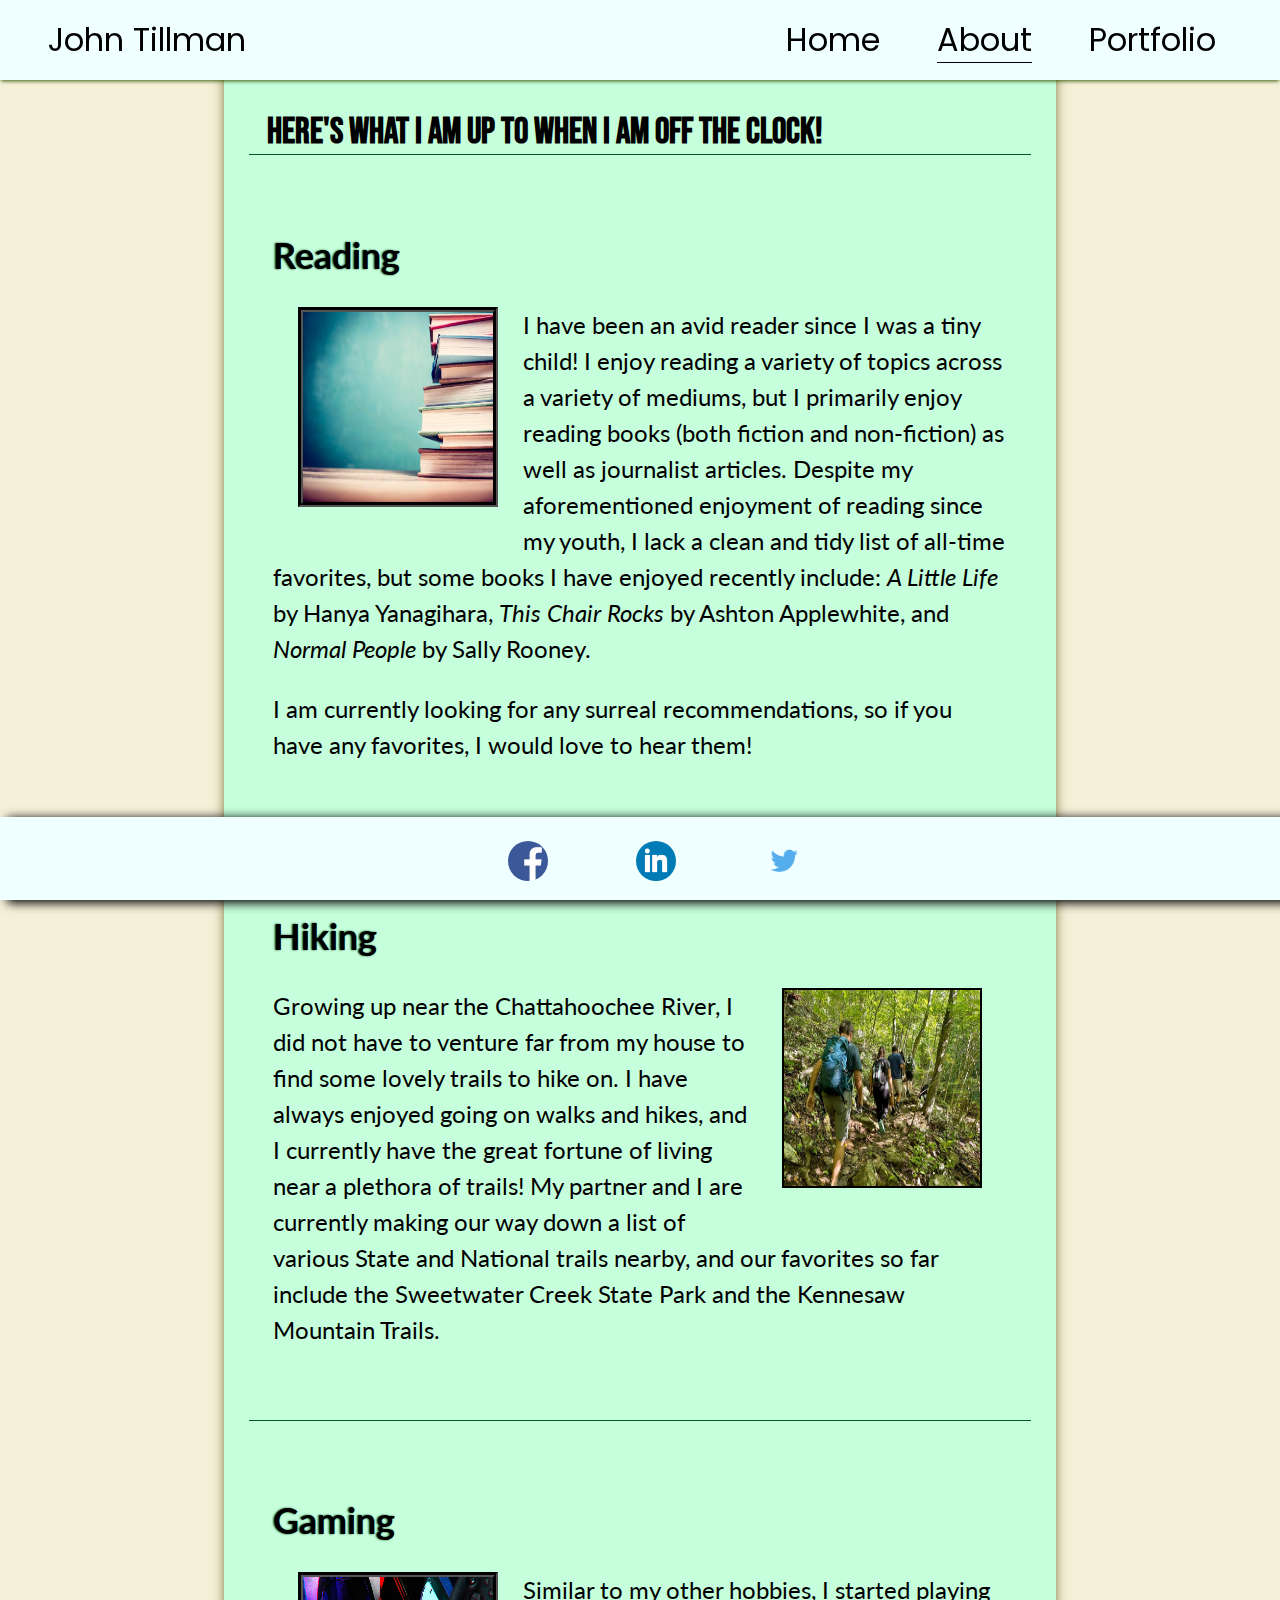
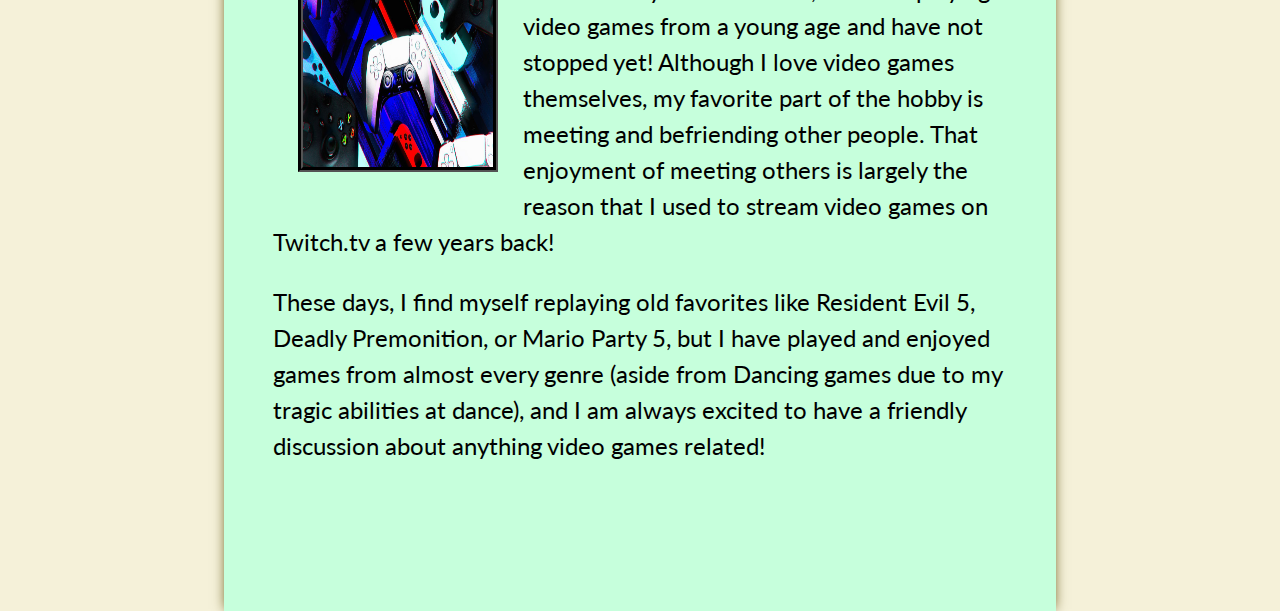
==== about.html @ 9432bab2 "initial commit" ====
<!DOCTYPE html>
<html lang="en">
<head>
    <meta charset="UTF-8">
    <meta http-equiv="X-UA-Compatible" content="IE=edge">
    <meta name="viewport" content="width=device-width, initial-scale=1.0">
    <title>About Page</title>
    <link rel="stylesheet" href="site.css" type="text/css">
    <link rel="stylesheet" href="about.css" type="text/css">
    <link href="https://fonts.googleapis.com/css2?family=Bebas+Neue&family=Lato:wght@400;700&family=Playfair+Display:wght@500&family=Poppins&display=swap" rel="stylesheet">

</head>

<body>
        <header>
            <nav>
                 <div class="name">John Tillman</div>
          
                 <ul class="header-ul">
                  <li><a href="./index.html">Home</a></li>
                  <li><a class="current" href="./about.html">About</a></li>
                  <li><a href="./portfolio.html">Portfolio</a></li>
                 </ul>   
            </nav>
        </header>
<main>
    <h1>Here's what I am up to when I am off the clock!</h1>

<section class="reading-section">
    <h2>Reading</h2>
    <img src="./images/books4real.jpg" alt="picture of books" class="books"/> <!--I'll replace these pictures with legitimate pictures ASAP -->
    <p>
        I have been an avid reader since I was a tiny child! I enjoy reading a variety of topics 
        across a variety of mediums, but I primarily enjoy reading books (both fiction and non-fiction) 
        as well as journalist articles. Despite my aforementioned enjoyment of reading since my youth, 
         I lack a clean and tidy list of all-time favorites, but some books I have enjoyed recently include:
         <cite>A Little Life</cite> by Hanya Yanagihara,
         <cite>This Chair Rocks</cite> by Ashton Applewhite, and
         <cite>Normal People</cite>  by Sally Rooney. 
         </p>
         <p class="cleared-left">
         I am currently looking for any surreal recommendations, so if you have any favorites, I would love to hear them!  
    </p>
</section>



<section class="hiking-section">
    <h2>Hiking</h2>
    <img src="./images/hiking.jpg" alt="picture of hikers" class="hiking"/>
    <p>Growing up near the Chattahoochee River, I did not have to venture far from 
        my house to find some lovely trails to hike on. I have always enjoyed going on walks and hikes, 
        and I currently have the great fortune of living near a plethora of trails! My partner and I 
        are currently making our way down a list of various State and National trails nearby, and our 
        favorites so far include the Sweetwater Creek State Park and the Kennesaw Mountain Trails.
    </p>
</section>


<section class="gaming-section">
<h2>Gaming</h2>
<img src="./images/gaming.jpg" alt="picture of video game controllers" class="gaming"/>
    <p>
        Similar to my other hobbies, I started playing video games from a young age and have not stopped yet! 
        Although I love video games themselves, my favorite part of the hobby is meeting and befriending other
        people. That enjoyment of meeting others is largely the reason that I used to stream video games on Twitch.tv 
        a few years back!
    </p>
    
    <p class="cleared-left">
        These days, I find myself replaying old favorites like Resident Evil 5, Deadly Premonition, or Mario Party 5, 
        but I have played and enjoyed games from almost every genre (aside from Dancing games due to my tragic abilities at dance), 
        and I am always excited to have a friendly discussion about anything video games related! 
   
    </p>

</section>

</main>

    <footer>
        <nav>
            
           
          
            <ul class="footer-ul">
                <li><a href="https://www.facebook.com"><img src="./images/fbicon.png" class="footerlogo"/></a></li>
                <li><a href="https://www.linkedin.com"><img src="./images/linkedinicon.png" class="footerlogo"/></a></li>
                <li><a href="https://www.twitter.com"><img src="./images/twiticon.png" class="footerlogo"/></a></li>
            </ul>
 </nav>
    </footer>
</body>
</html>
---- site.css ----
@import url('https://fonts.googleapis.com/css2?family=Bebas+Neue&family=Lato:wght@400;700&family=Playfair+Display:wght@500&family=Poppins&display=swap');

/*Color scheme is bad! But fine for now.*/


* { /* makes all elements border-box */
    box-sizing: border-box;
}

body{
    margin:0 auto;
    background-color:rgb(245, 241, 217);
    font-family:Lato, Helvetica, sans-serif;
}

main{
    text-align:left;
    margin:0 auto;
    background-color:rgb(198, 255, 220);
    box-shadow: rgb(85, 72, 1) 0px 0px 12px -2px;
    min-height: 100vh; /*makes the main section take up 100%*/
    max-width:65vw; /*main takes up max of 65% of viewport's width*/
}
header {
    font-size: 2rem; /* 32px basically*/
    background-color: azure;
    padding: 0em 1em 0em 1em;
    font-family: Poppins, Helvetica, sans-serif;
    position:fixed;
    top:0;
    min-width:100%; /*this ensures header stretches across viewport fully*/
    box-shadow: 0 2px 4px -1px rgb(51, 87, 5);
    overflow:auto;
}

.header-ul {                             /*I utilized uls to make the nav bar for header and footer */
    text-decoration: none;
    list-style-type: none;
    float: right;
    margin: 0;


}

h1{
    font-size:2em;
    font-family:'Bebas Neue', Helvetica, sans-serif;
    
}

footer {
    background-color: azure;
    margin: 0;
    text-align: center;
    position:fixed;
    bottom:0;
    min-width: 100%;
    box-shadow: 8px 2px 10px 1px rgb(0, 0, 0); /*looks more 3D with the shadow */
    overflow:auto;
}
.name {
    margin: 0.5em;
    display: inline-block;
    padding: 0;
}
header li a:hover{ /*changes color when hovering*/
    color:rgb(25, 175, 125);
    transition:0.2s;
}

.footerlogo {
    width: 40px;
    height: 40px;
    border-radius: 85%;
    margin:0px 30px;
    text-align: center;
}


a {
    text-decoration: none;
    color:black;
}

li {
    margin: 0 0.5em 0 0;
    padding: 0.5em 0.5em 0em 0.5em;
    display: inline-block;

}

.header-ul a.current { /* this puts a black underline beneath the current page in the nav bar */
  border-bottom: 1px solid black;   
  
}

p{
    line-height: 1.5; /* for increased readability*/
}
---- about.css ----
@import url('https://fonts.googleapis.com/css2?family=Bebas+Neue&family=Lato:wght@400;700&family=Playfair+Display:wght@500&family=Poppins&display=swap');

main {
    font-size: 1.5em;
    padding: 75px 25px;
   

}
h1{
    font-family:'Bebas Neue', Helvetica, sans-serif;
    font-size:1.5em;
    text-align: left;
    margin:1em 0em 0em 0.5em;
   
}
h2{
    text-shadow: rgb(0, 56, 5) -1px 0px 2px;;
}
section {
    border-top: 1px solid rgb(1, 88, 37);
    box-sizing: border-box;
    padding: 2em 1em;
    max-width: 65vw;
    margin: 0 auto;
    
   
}

img {
    width: 200px;
    height: 200px;
}

p {
    line-height: 1.5;

}

.gaming-section,
.hiking-section,
.reading-section {
    text-align: left;
    font-size:1em;
    font-family:'Lato', Helvetica, sans-serif;
    overflow: auto;
}

.books,
.gaming {
    float: left;
    margin: 0px 25px 25px 25px;
    
    border:5px groove black;

}

.hiking {
    float: right;
    overflow: auto;
    margin: 0px 25px 25px 25px;
    border:2px solid black;
}

.cleared-left{              /* clears floats to the left;
                            i didn't set a clear:right for the hiking 
                            section due to lack of need (not enough text for 
                            the clear to be noticeable) */ 
    clear:left;
}
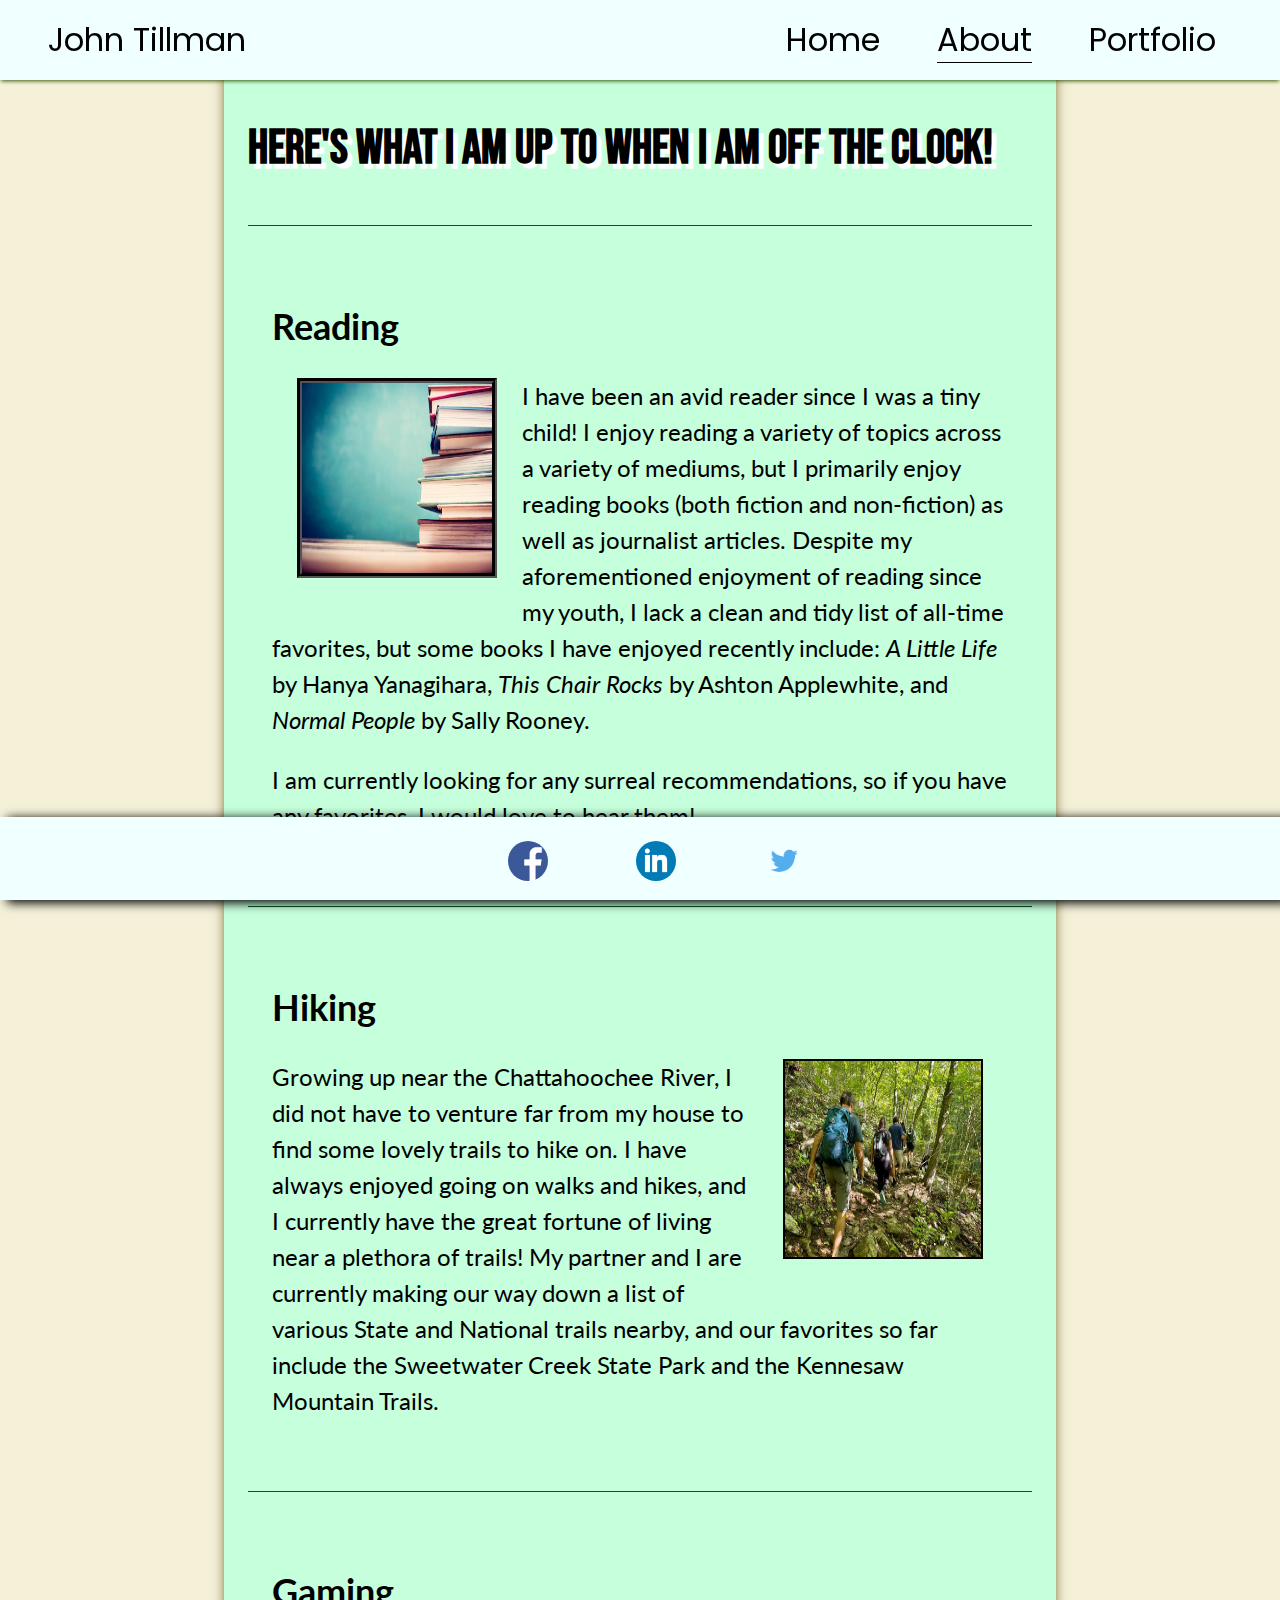
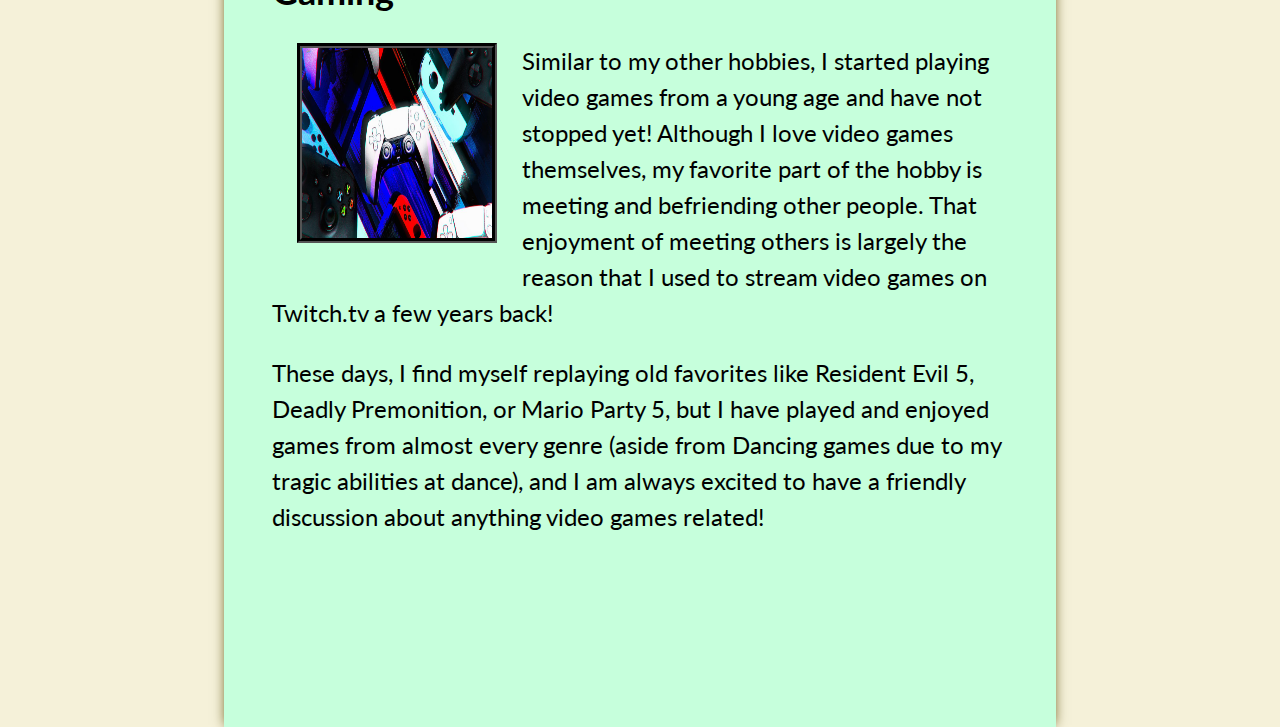
==== commit e37ebe55: "Consolidated all four stylesheets into one file, stylesheet.css. Changed stylesheet links in html fo" ====
--- a/about.html
+++ b/about.html
@@ -1,94 +1,93 @@
-<!DOCTYPE html>
-<html lang="en">
-<head>
-    <meta charset="UTF-8">
-    <meta http-equiv="X-UA-Compatible" content="IE=edge">
-    <meta name="viewport" content="width=device-width, initial-scale=1.0">
-    <title>About Page</title>
-    <link rel="stylesheet" href="site.css" type="text/css">
-    <link rel="stylesheet" href="about.css" type="text/css">
-    <link href="https://fonts.googleapis.com/css2?family=Bebas+Neue&family=Lato:wght@400;700&family=Playfair+Display:wght@500&family=Poppins&display=swap" rel="stylesheet">
-
-</head>
-
-<body>
-        <header>
-            <nav>
-                 <div class="name">John Tillman</div>
-          
-                 <ul class="header-ul">
-                  <li><a href="./index.html">Home</a></li>
-                  <li><a class="current" href="./about.html">About</a></li>
-                  <li><a href="./portfolio.html">Portfolio</a></li>
-                 </ul>   
-            </nav>
-        </header>
-<main>
-    <h1>Here's what I am up to when I am off the clock!</h1>
-
-<section class="reading-section">
-    <h2>Reading</h2>
-    <img src="./images/books4real.jpg" alt="picture of books" class="books"/> <!--I'll replace these pictures with legitimate pictures ASAP -->
-    <p>
-        I have been an avid reader since I was a tiny child! I enjoy reading a variety of topics 
-        across a variety of mediums, but I primarily enjoy reading books (both fiction and non-fiction) 
-        as well as journalist articles. Despite my aforementioned enjoyment of reading since my youth, 
-         I lack a clean and tidy list of all-time favorites, but some books I have enjoyed recently include:
-         <cite>A Little Life</cite> by Hanya Yanagihara,
-         <cite>This Chair Rocks</cite> by Ashton Applewhite, and
-         <cite>Normal People</cite>  by Sally Rooney. 
-         </p>
-         <p class="cleared-left">
-         I am currently looking for any surreal recommendations, so if you have any favorites, I would love to hear them!  
-    </p>
-</section>
-
-
-
-<section class="hiking-section">
-    <h2>Hiking</h2>
-    <img src="./images/hiking.jpg" alt="picture of hikers" class="hiking"/>
-    <p>Growing up near the Chattahoochee River, I did not have to venture far from 
-        my house to find some lovely trails to hike on. I have always enjoyed going on walks and hikes, 
-        and I currently have the great fortune of living near a plethora of trails! My partner and I 
-        are currently making our way down a list of various State and National trails nearby, and our 
-        favorites so far include the Sweetwater Creek State Park and the Kennesaw Mountain Trails.
-    </p>
-</section>
-
-
-<section class="gaming-section">
-<h2>Gaming</h2>
-<img src="./images/gaming.jpg" alt="picture of video game controllers" class="gaming"/>
-    <p>
-        Similar to my other hobbies, I started playing video games from a young age and have not stopped yet! 
-        Although I love video games themselves, my favorite part of the hobby is meeting and befriending other
-        people. That enjoyment of meeting others is largely the reason that I used to stream video games on Twitch.tv 
-        a few years back!
-    </p>
-    
-    <p class="cleared-left">
-        These days, I find myself replaying old favorites like Resident Evil 5, Deadly Premonition, or Mario Party 5, 
-        but I have played and enjoyed games from almost every genre (aside from Dancing games due to my tragic abilities at dance), 
-        and I am always excited to have a friendly discussion about anything video games related! 
-   
-    </p>
-
-</section>
-
-</main>
-
-    <footer>
-        <nav>
-            
-           
-          
-            <ul class="footer-ul">
-                <li><a href="https://www.facebook.com"><img src="./images/fbicon.png" class="footerlogo"/></a></li>
-                <li><a href="https://www.linkedin.com"><img src="./images/linkedinicon.png" class="footerlogo"/></a></li>
-                <li><a href="https://www.twitter.com"><img src="./images/twiticon.png" class="footerlogo"/></a></li>
-            </ul>
- </nav>
-    </footer>
-</body>
+<!DOCTYPE html>
+<html lang="en">
+<head>
+    <meta charset="UTF-8">
+    <meta http-equiv="X-UA-Compatible" content="IE=edge">
+    <meta name="viewport" content="width=device-width, initial-scale=1.0">
+    <title>About Page</title>
+    <link rel="stylesheet" href="stylesheet.css" type="text/css">
+    <link href="https://fonts.googleapis.com/css2?family=Bebas+Neue&family=Lato:wght@400;700&family=Playfair+Display:wght@500&family=Poppins&display=swap" rel="stylesheet">
+
+</head>
+
+<body>
+        <header>
+            <nav>
+                 <div class="name">John Tillman</div>
+          
+                 <ul class="header-ul">
+                  <li><a href="./index.html">Home</a></li>
+                  <li><a class="current" href="./about.html">About</a></li>
+                  <li><a href="./portfolio.html">Portfolio</a></li>
+                 </ul>   
+            </nav>
+        </header>
+<main>
+    <h1>Here's what I am up to when I am off the clock!</h1>
+
+<section class="reading-section">
+    <h2>Reading</h2>
+    <img src="./images/books4real.jpg" alt="picture of books" class="books"/> <!--I'll replace these pictures with legitimate pictures ASAP -->
+    <p>
+        I have been an avid reader since I was a tiny child! I enjoy reading a variety of topics 
+        across a variety of mediums, but I primarily enjoy reading books (both fiction and non-fiction) 
+        as well as journalist articles. Despite my aforementioned enjoyment of reading since my youth, 
+         I lack a clean and tidy list of all-time favorites, but some books I have enjoyed recently include:
+         <cite>A Little Life</cite> by Hanya Yanagihara,
+         <cite>This Chair Rocks</cite> by Ashton Applewhite, and
+         <cite>Normal People</cite>  by Sally Rooney. 
+         </p>
+         <p class="cleared-left">
+         I am currently looking for any surreal recommendations, so if you have any favorites, I would love to hear them!  
+    </p>
+</section>
+
+
+
+<section class="hiking-section">
+    <h2>Hiking</h2>
+    <img src="./images/hiking.jpg" alt="picture of hikers" class="hiking"/>
+    <p>Growing up near the Chattahoochee River, I did not have to venture far from 
+        my house to find some lovely trails to hike on. I have always enjoyed going on walks and hikes, 
+        and I currently have the great fortune of living near a plethora of trails! My partner and I 
+        are currently making our way down a list of various State and National trails nearby, and our 
+        favorites so far include the Sweetwater Creek State Park and the Kennesaw Mountain Trails.
+    </p>
+</section>
+
+
+<section class="gaming-section">
+<h2>Gaming</h2>
+<img src="./images/gaming.jpg" alt="picture of video game controllers" class="gaming"/>
+    <p>
+        Similar to my other hobbies, I started playing video games from a young age and have not stopped yet! 
+        Although I love video games themselves, my favorite part of the hobby is meeting and befriending other
+        people. That enjoyment of meeting others is largely the reason that I used to stream video games on Twitch.tv 
+        a few years back!
+    </p>
+    
+    <p class="cleared-left">
+        These days, I find myself replaying old favorites like Resident Evil 5, Deadly Premonition, or Mario Party 5, 
+        but I have played and enjoyed games from almost every genre (aside from Dancing games due to my tragic abilities at dance), 
+        and I am always excited to have a friendly discussion about anything video games related! 
+   
+    </p>
+
+</section>
+
+</main>
+
+    <footer>
+        <nav>
+            
+           
+          
+            <ul class="footer-ul">
+                <li><a href="https://www.facebook.com"><img src="./images/fbicon.png" class="footerlogo"/></a></li>
+                <li><a href="https://www.linkedin.com"><img src="./images/linkedinicon.png" class="footerlogo"/></a></li>
+                <li><a href="https://www.twitter.com"><img src="./images/twiticon.png" class="footerlogo"/></a></li>
+            </ul>
+ </nav>
+    </footer>
+</body>
 </html>--- a/stylesheet.css
+++ b/stylesheet.css
@@ -0,0 +1,220 @@
+@import url('https://fonts.googleapis.com/css2?family=Bebas+Neue&family=Lato:wght@400;700&family=Playfair+Display:wght@500&family=Poppins&display=swap');
+
+/*Color scheme is bad! But fine for now.*/
+
+
+* {
+    /* makes all elements border-box */
+    box-sizing: border-box;
+
+}
+
+body {
+    margin: 0 auto;
+    background-color: rgb(245, 241, 217);
+    font-family: Lato, Helvetica, sans-serif;
+}
+
+main {
+    text-align: left;
+    margin: 0 auto;
+    background-color: rgb(198, 255, 220);
+    box-shadow: rgb(85, 72, 1) 0px 0px 12px -2px;
+    min-height: 100vh;
+    /*makes the main section take up 100% of viewport height*/
+    max-width: 65vw;
+    /*main takes up max of 65% of viewport's width*/
+    font-size: 24px;
+    padding: 5em 1em 5em 1em;
+    font-family: Lato, Helvetica, sans-serif;
+}
+
+header {
+    font-size: 2rem;
+    /* 32px basically*/
+    background-color: azure;
+    padding: 0em 1em 0em 1em;
+    font-family: Poppins, Helvetica, sans-serif;
+    position: fixed;
+    top: 0;
+    min-width: 100%;
+    /*this ensures header stretches across viewport fully*/
+    box-shadow: 0 2px 4px -1px rgb(51, 87, 5);
+    overflow: auto;
+}
+
+.header-ul {
+    /*I utilized uls to make the nav bar for header and footer */
+    text-decoration: none;
+    list-style-type: none;
+    float: right;
+    margin: 0;
+
+
+}
+
+h1 {
+    font-family: 'Bebas Neue', Helvetica, sans-serif;
+    font-weight: 700;
+    margin: 0 0 1em 0;
+    text-shadow: rgb(255, 255, 255) 5px 5px 1px;
+
+}
+
+footer {
+    background-color: azure;
+    margin: 0;
+    text-align: center;
+    position: fixed;
+    bottom: 0;
+    min-width: 100%;
+    box-shadow: 8px 2px 10px 1px rgb(0, 0, 0);
+    /*looks more 3D with the shadow */
+    overflow: auto;
+}
+
+.name {
+    margin: 0.5em;
+    display: inline-block;
+    padding: 0;
+}
+
+header li a:hover {
+    /*changes color when hovering*/
+    color: rgb(25, 175, 125);
+    transition: 0.2s;
+}
+
+.footerlogo {
+    width: 40px;
+    height: 40px;
+    border-radius: 85%;
+    margin: 0px 30px;
+    text-align: center;
+}
+
+
+a {
+    text-decoration: none;
+    color: black;
+}
+
+li {
+    margin: 0 0.5em 0 0;
+    padding: 0.5em 0.5em 0em 0.5em;
+    display: inline-block;
+
+}
+
+.header-ul a.current {
+    /* this puts a black underline beneath the current page in the nav bar */
+    border-bottom: 1px solid black;
+
+}
+
+p {
+    line-height: 1.5;
+    /* for increased readability*/
+}
+
+.description {
+    font-size: 24px;
+    font-weight: 400;
+}
+
+blockquote {
+    padding: 4em 2em;
+    font-size: 2rem;
+    font-weight: bolder;
+    text-align: center;
+    font-family: 'Playfair Display', Helvetica, sans-serif;
+    text-shadow: rgb(255, 255, 255) 2px 2px 2px;
+    color: rgb(0, 0, 0);
+
+}
+
+section {
+    border-top: 1px solid rgb(1, 88, 37);
+    box-sizing: border-box;
+    padding: 2em 1em;
+    max-width: 65vw;
+    margin: 0 auto;
+}
+
+img {
+    width: 200px;
+    height: 200px;
+}
+
+p {
+    line-height: 1.5;
+}
+
+.gaming-section,
+.hiking-section,
+.reading-section {
+    text-align: left;
+    font-size: 1em;
+    font-family: 'Lato', Helvetica, sans-serif;
+    overflow: auto;
+}
+
+.books,
+.gaming {
+    float: left;
+    margin: 0px 25px 25px 25px;
+
+    border: 5px groove black;
+
+}
+
+.hiking {
+    float: right;
+    overflow: auto;
+    margin: 0px 25px 25px 25px;
+    border: 2px solid black;
+}
+
+.cleared-left {
+    clear: left;
+}
+
+.pic1,
+.pic3 {
+    float: left;
+    margin: 0em 1em 3em 0em;
+    /*3em for margin-bottom to push text to the right*/
+
+}
+
+.clear-right {
+    clear: right;
+}
+
+.clear-left {
+    clear: left;
+}
+
+.pic2 {
+    float: right;
+    margin: 0em 0em 1em 1em;
+}
+
+.pic1,
+.pic2,
+.pic3 {
+    height: 180px;
+    width: 320px;
+}
+
+.portfolio-section {
+    max-width: 55vw;
+    min-height: 8em;
+    /* honestly not sure the best height to set for this, but this works for now on all viewports i tried!*/
+    background-color: #fbfde0;
+    padding: 0.5em;
+    margin: 2em auto;
+    box-shadow: 5px 10px 5px #70806B;
+    border-style: groove;
+    overflow: auto;
+}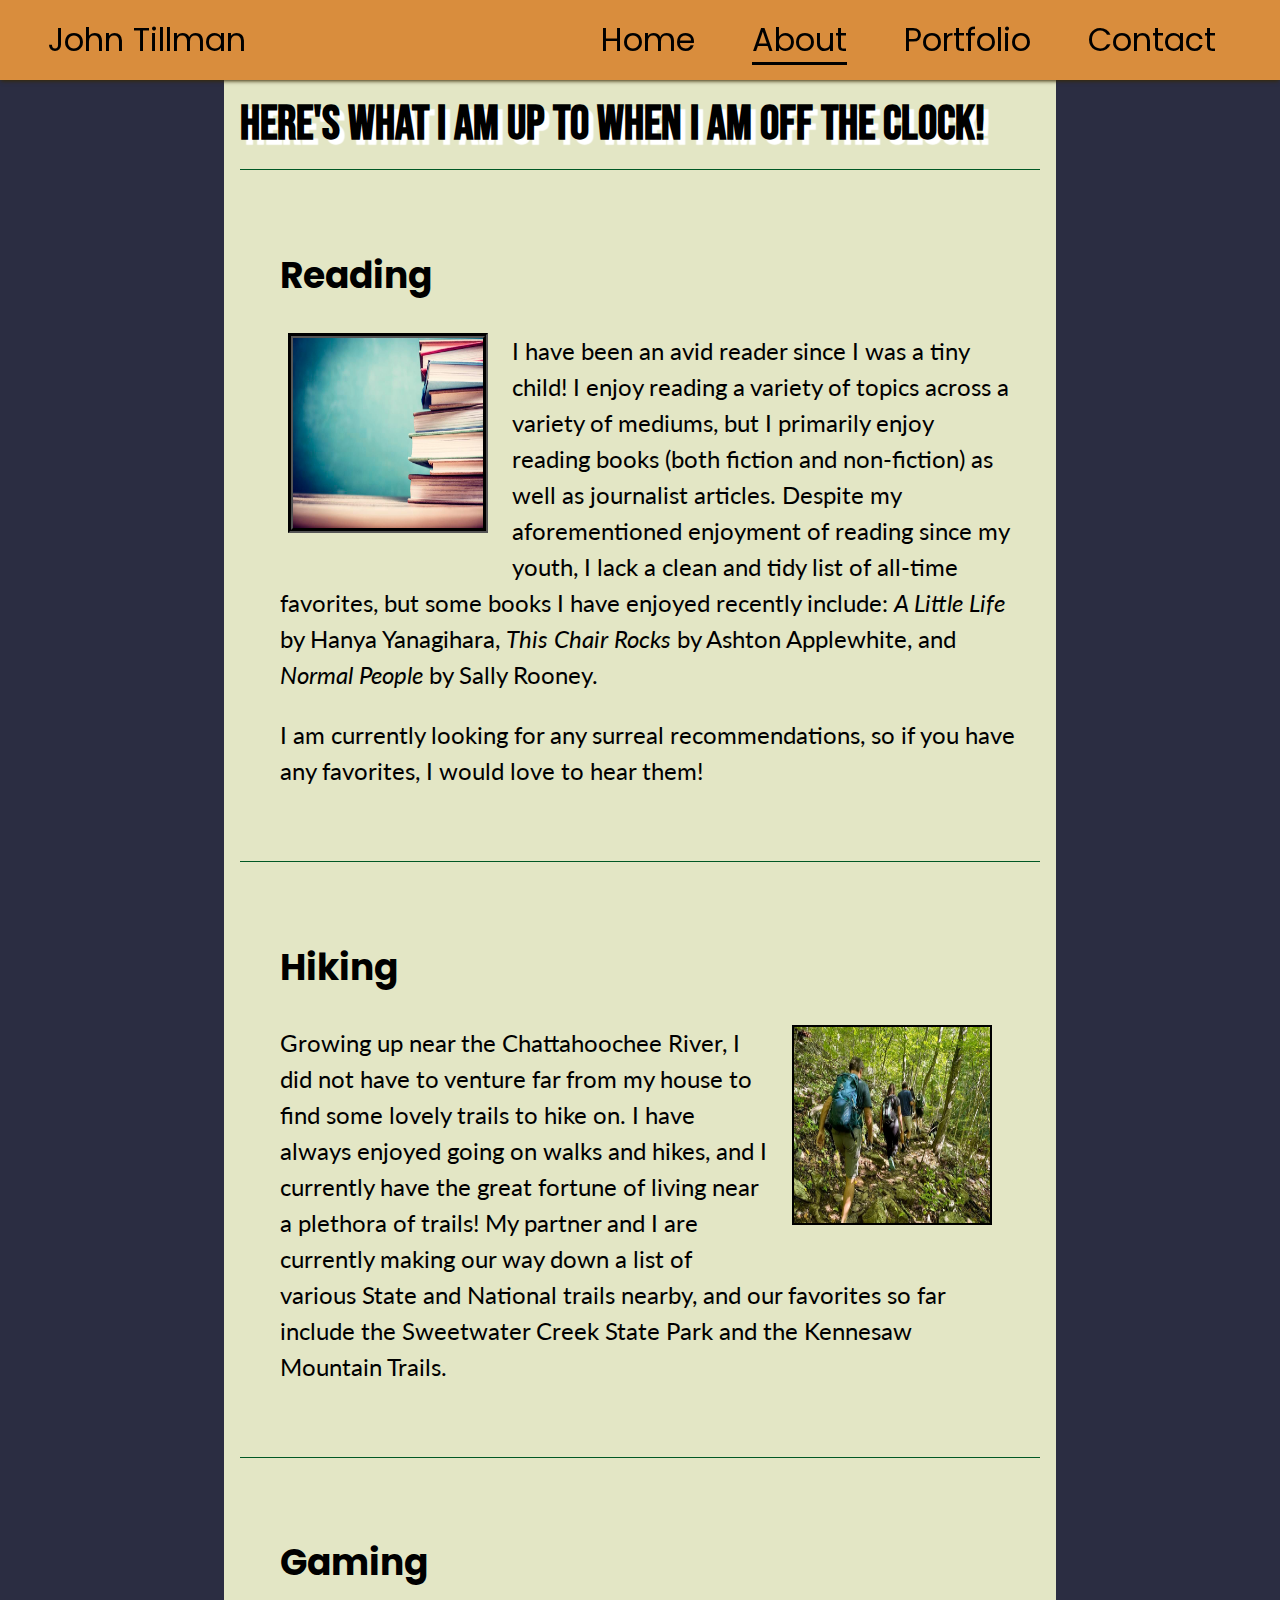
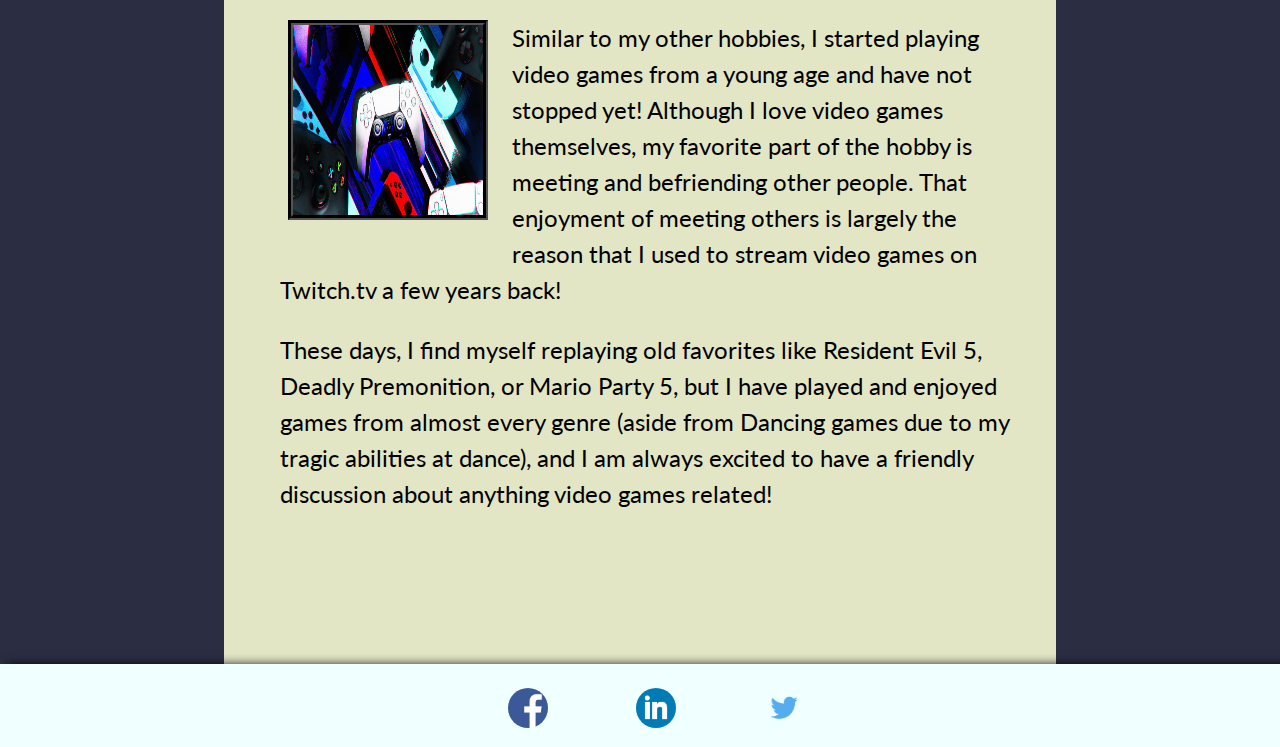
==== commit 865a130c: "Created and link JS file, completed header of contact, refined header for all files" ====
--- a/about.html
+++ b/about.html
@@ -16,10 +16,11 @@
                  <div class="name">John Tillman</div>
           
                  <ul class="header-ul">
-                  <li><a href="./index.html">Home</a></li>
-                  <li><a class="current" href="./about.html">About</a></li>
-                  <li><a href="./portfolio.html">Portfolio</a></li>
-                 </ul>   
+                    <li><a href="./index.html">Home</a></li>
+                    <li><a class="current" href="./about.html">About</a></li>
+                    <li><a href="./portfolio.html">Portfolio</a></li>
+                    <li><a href="./contact.html">Contact</a></li>
+                </ul>
             </nav>
         </header>
 <main>
--- a/stylesheet.css
+++ b/stylesheet.css
@@ -1,45 +1,57 @@
 @import url('https://fonts.googleapis.com/css2?family=Bebas+Neue&family=Lato:wght@400;700&family=Playfair+Display:wght@500&family=Poppins&display=swap');
 
-/*Color scheme is bad! But fine for now.*/
+/* To Do: 
+- Make all units REM 
+- Make sure new color scheme is in all areas
+- Make contact page  
+*/
 
 
 * {
     /* makes all elements border-box */
     box-sizing: border-box;
-
 }
 
 body {
+    background-color: #2b2d42;
+    font-family: Lato, Helvetica, sans-serif;
     margin: 0 auto;
-    background-color: rgb(245, 241, 217);
+}
+
+main {
+    background-color: #e3e6c5 ;
     font-family: Lato, Helvetica, sans-serif;
-}
-
-main {
+    font-size: 1.5rem;
     text-align: left;
+    max-width: 65vw;
+    min-height: 100vh;
     margin: 0 auto;
-    background-color: rgb(198, 255, 220);
-    box-shadow: rgb(85, 72, 1) 0px 0px 12px -2px;
-    min-height: 100vh;
     /*makes the main section take up 100% of viewport height*/
-    max-width: 65vw;
-    /*main takes up max of 65% of viewport's width*/
-    font-size: 24px;
-    padding: 5em 1em 5em 1em;
-    font-family: Lato, Helvetica, sans-serif;
+    padding: 5rem 1rem;
+}
+
+.portfolio-section {
+    background-color: #38192d ;
+    color:#e3e6c5 ;
+    max-width: 55vw;
+    min-height: 8rem;
+    padding: 0.5rem 1.5rem;
+    margin: 2.5rem auto;
+    border-radius:5%;
+    box-shadow: 5px 10px 5px #554951;
+    overflow: auto;
 }
 
 header {
+    background-color: #d98d3d;
+    font-family: Poppins, Helvetica, sans-serif;
     font-size: 2rem;
-    /* 32px basically*/
-    background-color: azure;
+    min-width: 100%;
     padding: 0em 1em 0em 1em;
-    font-family: Poppins, Helvetica, sans-serif;
-    position: fixed;
+    position: fixed; /*  header persists at top of page  */ 
     top: 0;
-    min-width: 100%;
     /*this ensures header stretches across viewport fully*/
-    box-shadow: 0 2px 4px -1px rgb(51, 87, 5);
+    box-shadow: 0 2px 4px -1px rgb(54, 40, 2);
     overflow: auto;
 }
 
@@ -47,35 +59,36 @@
     /*I utilized uls to make the nav bar for header and footer */
     text-decoration: none;
     list-style-type: none;
+    margin: 0;
     float: right;
-    margin: 0;
-
-
 }
 
 h1 {
     font-family: 'Bebas Neue', Helvetica, sans-serif;
-    font-weight: 700;
-    margin: 0 0 1em 0;
+    margin: 1rem 0;
     text-shadow: rgb(255, 255, 255) 5px 5px 1px;
-
+}
+
+h2 {
+    font-family:'Poppins', sans-serif;
+    margin-left: 1rem;
 }
 
 footer {
     background-color: azure;
+    text-align: center;
+    min-width: 100%;
+    position: relative;
     margin: 0;
-    text-align: center;
-    position: fixed;
     bottom: 0;
-    min-width: 100%;
     box-shadow: 8px 2px 10px 1px rgb(0, 0, 0);
     /*looks more 3D with the shadow */
     overflow: auto;
 }
 
 .name {
+    display: inline-block;
     margin: 0.5em;
-    display: inline-block;
     padding: 0;
 }
 
@@ -108,53 +121,47 @@
 
 .header-ul a.current {
     /* this puts a black underline beneath the current page in the nav bar */
-    border-bottom: 1px solid black;
-
+    border-bottom: 3px solid black;
 }
 
 p {
+    /* for increased readability*/
     line-height: 1.5;
-    /* for increased readability*/
+    margin-left:1rem;
 }
 
 .description {
-    font-size: 24px;
+    font-size: 1.5rem;
     font-weight: 400;
 }
 
 blockquote {
-    padding: 4em 2em;
+    color: rgb(0, 0, 0);
+    font-family: 'Playfair Display', Helvetica, sans-serif;
     font-size: 2rem;
     font-weight: bolder;
     text-align: center;
-    font-family: 'Playfair Display', Helvetica, sans-serif;
     text-shadow: rgb(255, 255, 255) 2px 2px 2px;
-    color: rgb(0, 0, 0);
-
+    padding: 4rem 2rem;
 }
 
 section {
     border-top: 1px solid rgb(1, 88, 37);
-    box-sizing: border-box;
+    max-width: 65vw;
     padding: 2em 1em;
-    max-width: 65vw;
     margin: 0 auto;
 }
 
 img {
-    width: 200px;
-    height: 200px;
-}
-
-p {
-    line-height: 1.5;
+    width: 12.5rem;
+    height: 12.5rem;
 }
 
 .gaming-section,
 .hiking-section,
 .reading-section {
     text-align: left;
-    font-size: 1em;
+    font-size: 1.5rem;
     font-family: 'Lato', Helvetica, sans-serif;
     overflow: auto;
 }
@@ -162,8 +169,7 @@
 .books,
 .gaming {
     float: left;
-    margin: 0px 25px 25px 25px;
-
+    margin: 0 1.5rem 1.5rem 1.5rem;
     border: 5px groove black;
 
 }
@@ -171,50 +177,38 @@
 .hiking {
     float: right;
     overflow: auto;
-    margin: 0px 25px 25px 25px;
+    margin: 0 1.5rem 1.5rem 1.5rem;
     border: 2px solid black;
 }
 
-.cleared-left {
+.cleared-left,
+.clear-left {
     clear: left;
 }
+
+.clear-right {
+    clear: right;
+}
+
 
 .pic1,
 .pic3 {
     float: left;
-    margin: 0em 1em 3em 0em;
+    margin: 0 1.5rem 2.5rem 0;
     /*3em for margin-bottom to push text to the right*/
 
 }
 
-.clear-right {
-    clear: right;
-}
-
-.clear-left {
-    clear: left;
-}
 
 .pic2 {
     float: right;
-    margin: 0em 0em 1em 1em;
+    margin: 0em 0em 1.5rem 1.5rem;
 }
 
 .pic1,
 .pic2,
 .pic3 {
-    height: 180px;
-    width: 320px;
-}
-
-.portfolio-section {
-    max-width: 55vw;
-    min-height: 8em;
-    /* honestly not sure the best height to set for this, but this works for now on all viewports i tried!*/
-    background-color: #fbfde0;
-    padding: 0.5em;
-    margin: 2em auto;
-    box-shadow: 5px 10px 5px #70806B;
-    border-style: groove;
-    overflow: auto;
-}+    height: 11.25rem;
+    width: 20rem;
+}
+
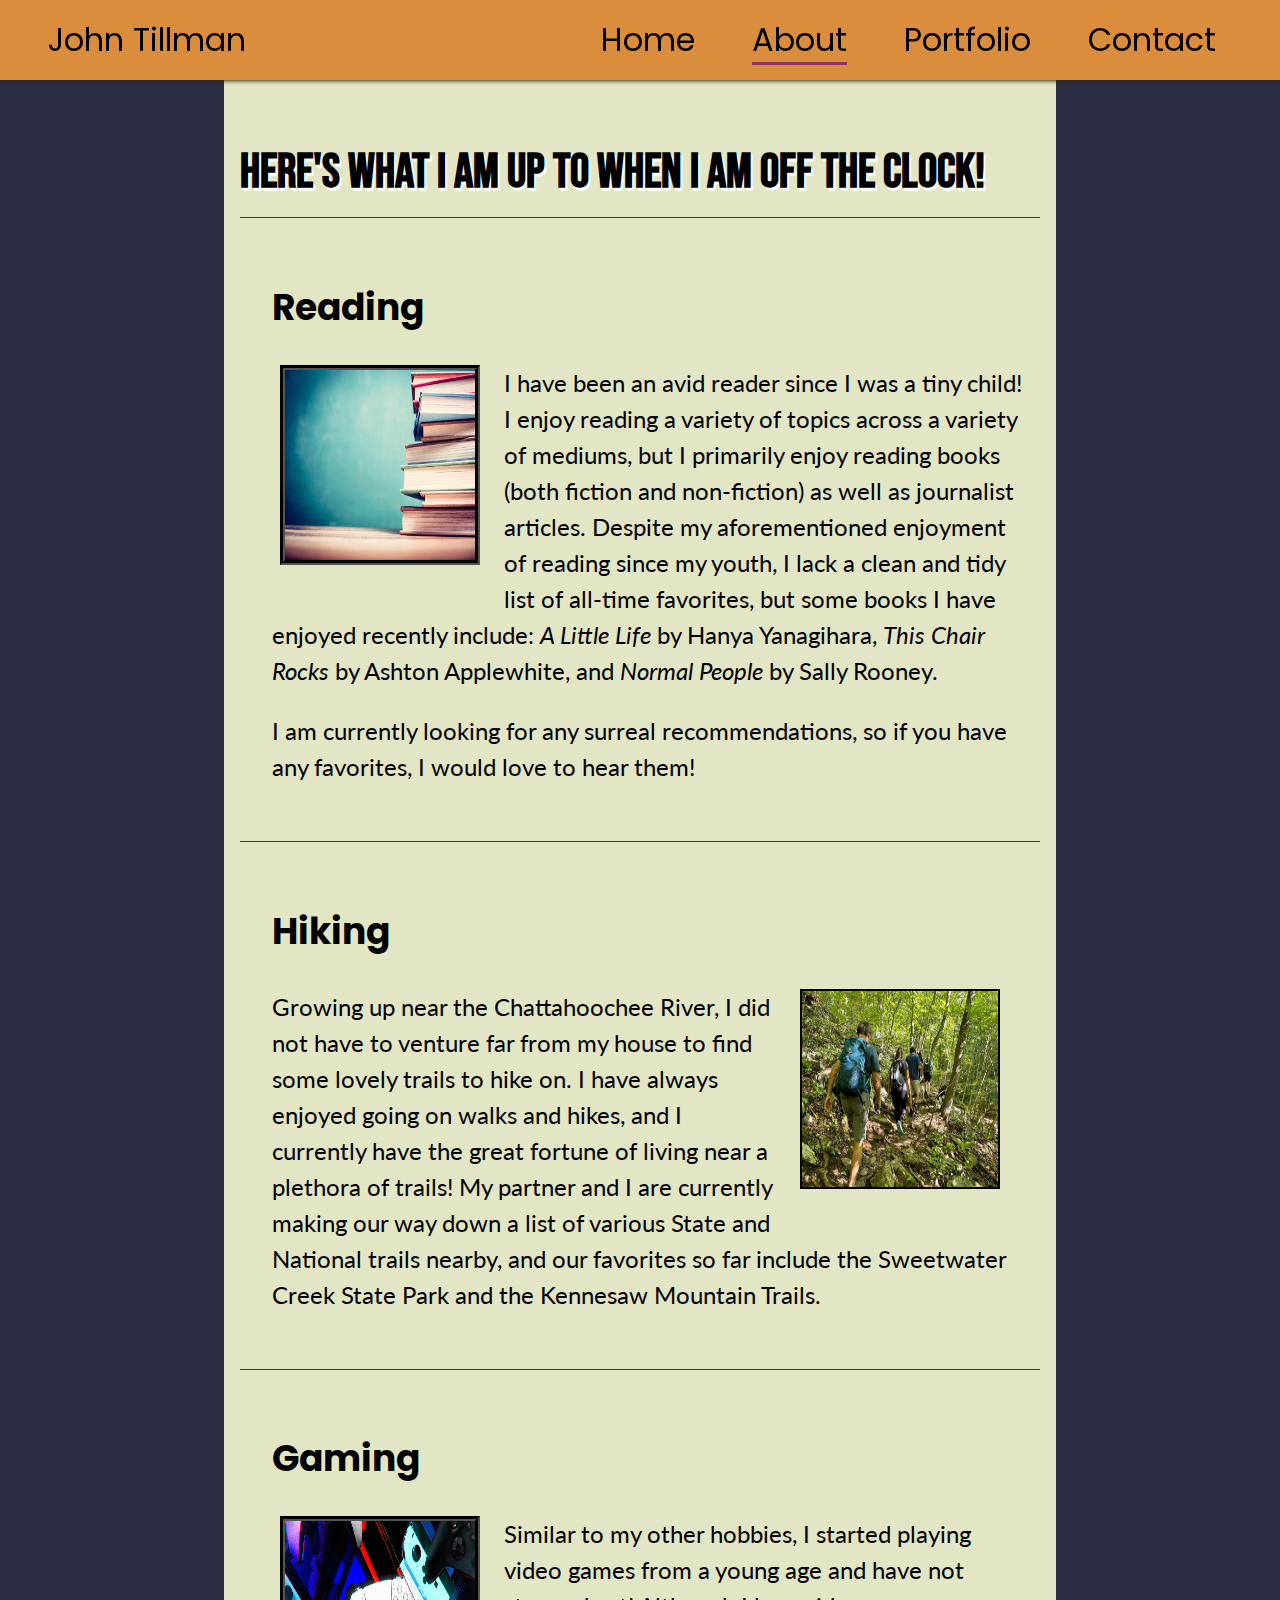
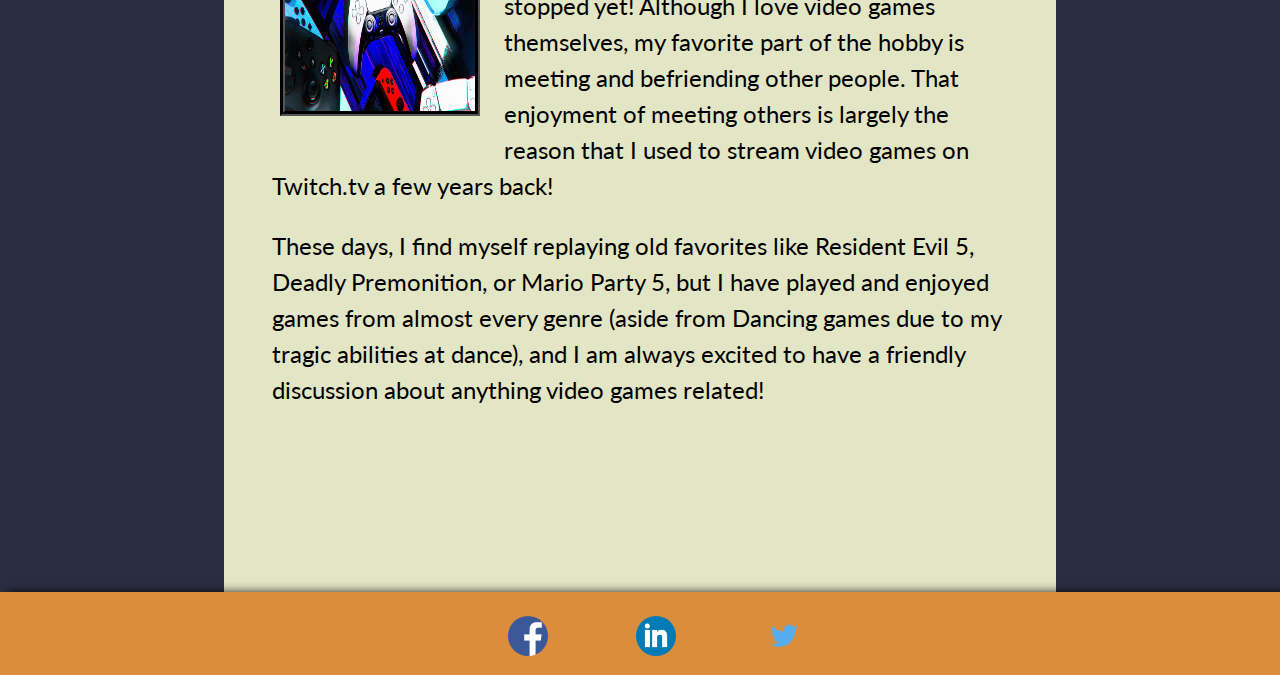
==== commit ea67c52e: "Responsive design applied to all pages through media queries and flexbox, hover color for links chan" ====
--- a/about.html
+++ b/about.html
@@ -1,35 +1,35 @@
 <!DOCTYPE html>
 <html lang="en">
-<head>
+  <head>
     <meta charset="UTF-8">
     <meta http-equiv="X-UA-Compatible" content="IE=edge">
     <meta name="viewport" content="width=device-width, initial-scale=1.0">
     <title>About Page</title>
     <link rel="stylesheet" href="stylesheet.css" type="text/css">
     <link href="https://fonts.googleapis.com/css2?family=Bebas+Neue&family=Lato:wght@400;700&family=Playfair+Display:wght@500&family=Poppins&display=swap" rel="stylesheet">
+  </head>
 
-</head>
+  <body>
 
-<body>
-        <header>
-            <nav>
-                 <div class="name">John Tillman</div>
-          
-                 <ul class="header-ul">
-                    <li><a href="./index.html">Home</a></li>
-                    <li><a class="current" href="./about.html">About</a></li>
-                    <li><a href="./portfolio.html">Portfolio</a></li>
-                    <li><a href="./contact.html">Contact</a></li>
-                </ul>
-            </nav>
-        </header>
-<main>
+    <header>
+      <nav>
+        <div class="header-name">John Tillman</div>
+        <ul class="header-ul">
+          <li><a href="./index.html">Home</a></li>
+          <li><a class="current" href="./about.html">About</a></li>
+          <li><a href="./portfolio.html">Portfolio</a></li>
+          <li><a href="./contact.html">Contact</a></li>
+        </ul>
+      </nav>
+    </header>
+
+  <main>
     <h1>Here's what I am up to when I am off the clock!</h1>
 
-<section class="reading-section">
-    <h2>Reading</h2>
-    <img src="./images/books4real.jpg" alt="picture of books" class="books"/> <!--I'll replace these pictures with legitimate pictures ASAP -->
-    <p>
+    <section class="reading-section">
+      <h2>Reading</h2>
+      <img src="./images/books4real.jpg" alt="picture of books" class="books"/> <!--I'll replace these pictures with legitimate pictures ASAP -->
+      <p>
         I have been an avid reader since I was a tiny child! I enjoy reading a variety of topics 
         across a variety of mediums, but I primarily enjoy reading books (both fiction and non-fiction) 
         as well as journalist articles. Despite my aforementioned enjoyment of reading since my youth, 
@@ -37,58 +37,53 @@
          <cite>A Little Life</cite> by Hanya Yanagihara,
          <cite>This Chair Rocks</cite> by Ashton Applewhite, and
          <cite>Normal People</cite>  by Sally Rooney. 
-         </p>
-         <p class="cleared-left">
+      </p>
+      <p class="cleared-left">
          I am currently looking for any surreal recommendations, so if you have any favorites, I would love to hear them!  
-    </p>
-</section>
+      </p>
+    </section>
 
-
-
-<section class="hiking-section">
-    <h2>Hiking</h2>
-    <img src="./images/hiking.jpg" alt="picture of hikers" class="hiking"/>
-    <p>Growing up near the Chattahoochee River, I did not have to venture far from 
+    <section class="hiking-section">
+      <h2>Hiking</h2>
+      <img src="./images/hiking.jpg" alt="picture of hikers" class="hiking"/>
+      <p>Growing up near the Chattahoochee River, I did not have to venture far from 
         my house to find some lovely trails to hike on. I have always enjoyed going on walks and hikes, 
         and I currently have the great fortune of living near a plethora of trails! My partner and I 
         are currently making our way down a list of various State and National trails nearby, and our 
         favorites so far include the Sweetwater Creek State Park and the Kennesaw Mountain Trails.
-    </p>
-</section>
+      </p>
+    </section>
 
-
-<section class="gaming-section">
-<h2>Gaming</h2>
-<img src="./images/gaming.jpg" alt="picture of video game controllers" class="gaming"/>
-    <p>
+    <section class="gaming-section">
+      <h2>Gaming</h2>
+      <img src="./images/gaming.jpg" alt="picture of video game controllers" class="gaming"/>
+      <p>
         Similar to my other hobbies, I started playing video games from a young age and have not stopped yet! 
         Although I love video games themselves, my favorite part of the hobby is meeting and befriending other
         people. That enjoyment of meeting others is largely the reason that I used to stream video games on Twitch.tv 
         a few years back!
-    </p>
+      </p>
     
-    <p class="cleared-left">
+      <p class="cleared-left">
         These days, I find myself replaying old favorites like Resident Evil 5, Deadly Premonition, or Mario Party 5, 
         but I have played and enjoyed games from almost every genre (aside from Dancing games due to my tragic abilities at dance), 
         and I am always excited to have a friendly discussion about anything video games related! 
    
-    </p>
+      </p>
 
-</section>
+    </section>
 
-</main>
+  </main>
 
     <footer>
         <nav>
-            
-           
-          
-            <ul class="footer-ul">
-                <li><a href="https://www.facebook.com"><img src="./images/fbicon.png" class="footerlogo"/></a></li>
-                <li><a href="https://www.linkedin.com"><img src="./images/linkedinicon.png" class="footerlogo"/></a></li>
-                <li><a href="https://www.twitter.com"><img src="./images/twiticon.png" class="footerlogo"/></a></li>
-            </ul>
- </nav>
+          <ul class="footer-ul">
+            <li><a href="https://www.facebook.com"><img src="./images/fbicon.png" class="footerlogo"/></a></li>
+            <li><a href="https://www.linkedin.com"><img src="./images/linkedinicon.png" class="footerlogo"/></a></li>
+            <li><a href="https://www.twitter.com"><img src="./images/twiticon.png" class="footerlogo"/></a></li>
+          </ul>
+        </nav>
     </footer>
-</body>
+    
+  </body>
 </html>--- a/stylesheet.css
+++ b/stylesheet.css
@@ -1,11 +1,6 @@
 @import url('https://fonts.googleapis.com/css2?family=Bebas+Neue&family=Lato:wght@400;700&family=Playfair+Display:wght@500&family=Poppins&display=swap');
 
-/* To Do: 
-- Make all units REM 
-- Make sure new color scheme is in all areas
-- Make contact page  
-*/
-
+/* Elements present across all web pages  */
 
 * {
     /* makes all elements border-box */
@@ -19,27 +14,18 @@
 }
 
 main {
-    background-color: #e3e6c5 ;
+    display: flex;
+    flex-direction: column;
+    background-color: #e3e6c5;
     font-family: Lato, Helvetica, sans-serif;
     font-size: 1.5rem;
     text-align: left;
     max-width: 65vw;
-    min-height: 100vh;
+    min-height: 91vh;
     margin: 0 auto;
-    /*makes the main section take up 100% of viewport height*/
-    padding: 5rem 1rem;
-}
-
-.portfolio-section {
-    background-color: #38192d ;
-    color:#e3e6c5 ;
-    max-width: 55vw;
-    min-height: 8rem;
-    padding: 0.5rem 1.5rem;
-    margin: 2.5rem auto;
-    border-radius:5%;
-    box-shadow: 5px 10px 5px #554951;
-    overflow: auto;
+    /* 8rem for top padding to ensure the content is not cut off by header*/
+    padding: 8rem 1rem;
+    position: static;
 }
 
 header {
@@ -48,11 +34,12 @@
     font-size: 2rem;
     min-width: 100%;
     padding: 0em 1em 0em 1em;
-    position: fixed; /*  header persists at top of page  */ 
+    position: fixed;
+    /*  header persists at top of page  */
     top: 0;
-    /*this ensures header stretches across viewport fully*/
     box-shadow: 0 2px 4px -1px rgb(54, 40, 2);
     overflow: auto;
+    margin-bottom: 1rem;
 }
 
 .header-ul {
@@ -60,22 +47,50 @@
     text-decoration: none;
     list-style-type: none;
     margin: 0;
-    float: right;
-}
-
-h1 {
-    font-family: 'Bebas Neue', Helvetica, sans-serif;
-    margin: 1rem 0;
-    text-shadow: rgb(255, 255, 255) 5px 5px 1px;
-}
-
-h2 {
-    font-family:'Poppins', sans-serif;
-    margin-left: 1rem;
+}
+
+.header-name {
+    display: inline-block;
+    margin: 0.5em;
+    padding: 0;
+}
+
+header li a:hover {
+    /*changes color when hovering*/
+    color: #8f3562;
+    transition: 0.2s;
+}
+
+header li a:active {
+    color:#2b2d42;
+    transition: 0.2s;
+}
+
+.header-ul a.current {
+    /* this puts a black underline beneath the current page in the nav bar */
+    border-bottom: 3px solid #8f3562;
+}
+
+nav {
+    display: flex;
+    justify-content: space-between;
+}
+
+a {
+    text-decoration: none;
+    color: black;
+}
+
+li {
+    margin: 0 0.5em 0 0;
+    padding: 0.5em 0.5em 0em 0.5em;
+    display: inline-block;
 }
 
 footer {
-    background-color: azure;
+    display: flex;
+    justify-content: center;
+    background-color: #d98d3d;
     text-align: center;
     min-width: 100%;
     position: relative;
@@ -86,18 +101,6 @@
     overflow: auto;
 }
 
-.name {
-    display: inline-block;
-    margin: 0.5em;
-    padding: 0;
-}
-
-header li a:hover {
-    /*changes color when hovering*/
-    color: rgb(25, 175, 125);
-    transition: 0.2s;
-}
-
 .footerlogo {
     width: 40px;
     height: 40px;
@@ -106,29 +109,36 @@
     text-align: center;
 }
 
-
-a {
-    text-decoration: none;
-    color: black;
-}
-
-li {
-    margin: 0 0.5em 0 0;
-    padding: 0.5em 0.5em 0em 0.5em;
-    display: inline-block;
-
-}
-
-.header-ul a.current {
-    /* this puts a black underline beneath the current page in the nav bar */
-    border-bottom: 3px solid black;
+h1 {
+    font-family: 'Bebas Neue', Helvetica, sans-serif;
+    margin: 1rem 0;
+    text-shadow: rgb(255, 255, 255) 2px 3px 1px;
+}
+
+h2 {
+    font-family: 'Poppins', sans-serif;
+    margin-left: 1rem;
 }
 
 p {
     /* for increased readability*/
     line-height: 1.5;
-    margin-left:1rem;
-}
+    margin-left: 1rem;
+}
+
+section {
+    border-top: 1px solid rgb(1, 88, 37);
+    max-width: 65vw;
+    padding: 2rem 1rem;
+    margin: 0 auto;
+}
+
+img {
+    width: 12.5rem;
+    height: 12.5rem;
+}
+
+/* Home Page */
 
 .description {
     font-size: 1.5rem;
@@ -145,17 +155,7 @@
     padding: 4rem 2rem;
 }
 
-section {
-    border-top: 1px solid rgb(1, 88, 37);
-    max-width: 65vw;
-    padding: 2em 1em;
-    margin: 0 auto;
-}
-
-img {
-    width: 12.5rem;
-    height: 12.5rem;
-}
+/* About Page */
 
 .gaming-section,
 .hiking-section,
@@ -190,25 +190,177 @@
     clear: right;
 }
 
-
-.pic1,
-.pic3 {
+/* Portfolio Page */
+
+.portfolio-section {
+    background-color: #38192d;
+    color: #e3e6c5;
+    max-width: 55vw;
+    min-height: 8rem;
+    padding: 0.5rem 1.5rem;
+    margin: 2.5rem auto;
+    border-radius: 5%;
+    box-shadow: 5px 10px 5px #554951;
+    overflow: auto;
+}
+
+.port-pic-one,
+.port-pic-three {
     float: left;
     margin: 0 1.5rem 2.5rem 0;
     /*3em for margin-bottom to push text to the right*/
 
 }
 
-
-.pic2 {
+.port-pic-two {
     float: right;
     margin: 0em 0em 1.5rem 1.5rem;
 }
 
-.pic1,
-.pic2,
-.pic3 {
+.port-pic-one,
+.port-pic-two,
+.port-pic-three {
     height: 11.25rem;
     width: 20rem;
 }
 
+/* Contact Page */
+
+.submission-main {
+    display: flex;
+    flex-direction: column;
+    justify-content: center;
+    align-items: center;
+}
+
+form {
+    display: flex;
+    flex-direction: column;
+    justify-content: center;
+    background-color: #d98d3d;
+    border: 2px solid #38192d;
+    color: #38192d;
+    font-size: 2.25rem;
+    padding: 4rem;
+    margin: 1rem;
+    max-width: 55vw;
+    min-height: 8rem;
+    border-radius: 5%;
+    box-shadow: 5px 10px 5px #554951;
+    border-radius: 5%;
+    overflow: auto;
+}
+
+label {
+    margin: 1rem 0;
+}
+
+input {
+    line-height: 1.5rem;
+    min-height: 2rem;
+}
+
+#message {
+    margin-bottom: 2rem;
+}
+
+/* submit button */
+
+.submission-section {
+    display: flex;
+    justify-content: center;
+    align-items: center;
+    min-height: 65vh;
+    border: none;
+}
+
+.submission-h1 {
+    display: flex;
+    justify-content: center;
+    align-items: center;
+    text-align: center;
+}
+
+#submit {
+    background-color: #2b2d42;
+    color: #ffffff;
+    border: 2px solid black;
+    border-radius: 1.5rem;
+    box-shadow: #422800 3px 3px 0 0;
+    cursor: pointer;
+    display: inline-block;
+    font-weight: 700;
+    font-size: 1rem;
+    padding: 0.5rem 1.5rem;
+    line-height: 2rem;
+    text-align: center;
+    text-decoration: none;
+}
+
+#submit:hover {
+    background-color: #dd6b6b;
+}
+
+#submit:active {
+    box-shadow: black 8px 8px 0 0;
+    transform: translate(4px, 4px);
+    transition: 0.2s;
+}
+
+
+
+/* Media Queries */
+/* abnormal width so that my name in the header is hidden before it starts to take two lines*/
+@media (max-width: 1010px) {
+
+    /* header */
+
+    header {
+        font-size: 1.5rem;
+    }
+
+    nav {
+        flex-direction: column;
+        margin: 0.25rem 7.5rem;
+        padding: 0.25rem 0rem;
+        align-items: center;
+    }
+
+    li {
+        display: flex;
+        margin: 0;
+        padding: 0;
+    }
+
+    .header-name {
+        display: none;
+        margin: 0;
+        padding: 0;
+    }
+
+    /* Main sections */
+
+    main {
+        flex-direction: column;
+        min-height: 100vh;
+        padding: 10rem 1rem;
+        justify-content: center;
+    }
+
+    blockquote {
+        font-size: 1.5rem;
+        padding: 1rem 0.5rem;
+    }
+
+    #submit {
+        min-width: 7.5rem;
+        padding: 0 1.5rem;
+    }
+
+    /* Footer */
+
+    .footer-ul {
+        display: flex;
+        flex-direction: row;
+    }
+}